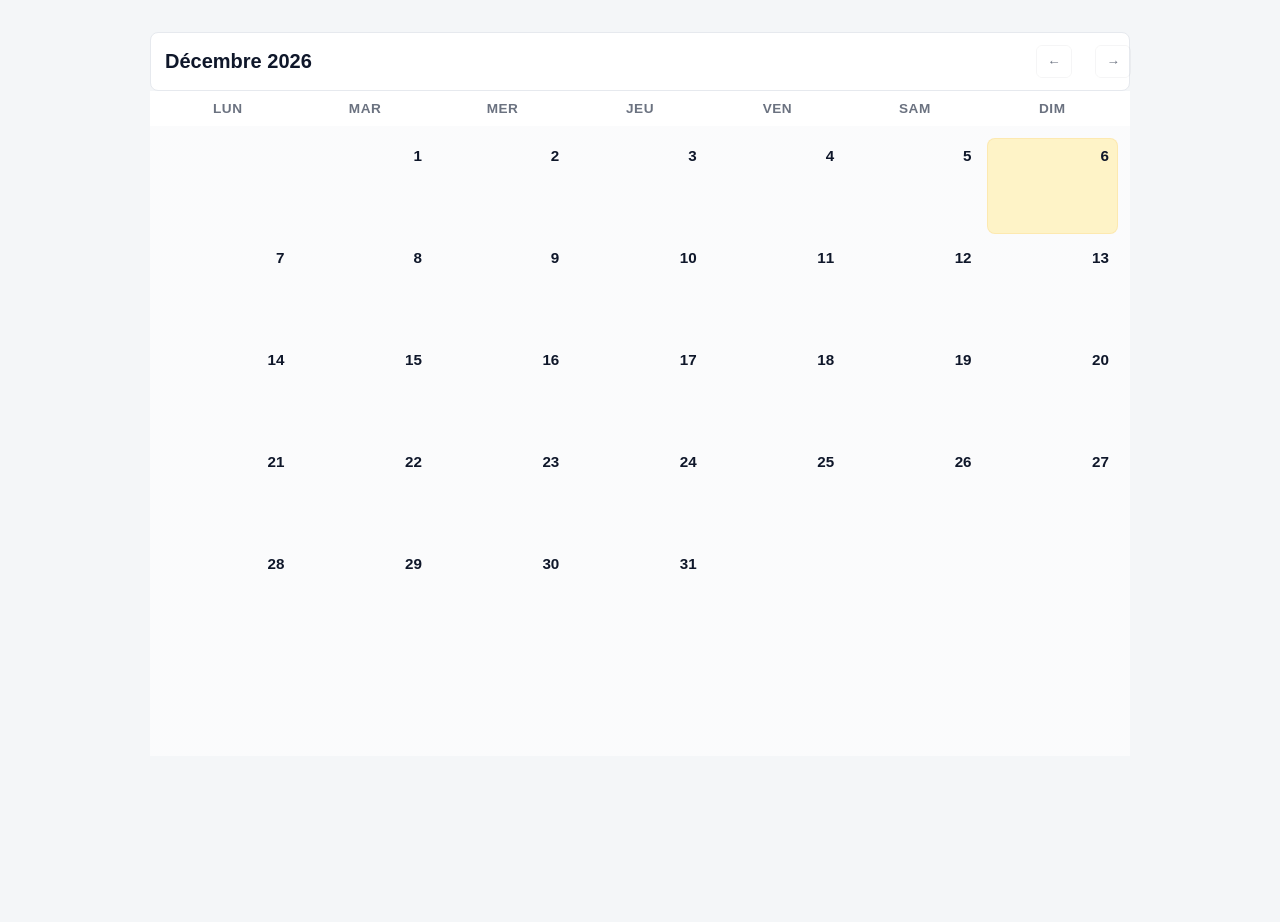
==== calendrier.html @ 0e0c36d6 "V0.0.0 mise au propre" ====
<!DOCTYPE html>
<html lang="fr">
<head>
    <meta charset="UTF-8">
    <meta name="viewport" content="width=device-width, initial-scale=1">
    <title>Calendrier</title>
    <link rel="stylesheet" href="./style/calendrier.css">
</head>
<body>
    <section id="cld">
        <section id="enteteCld">
            <h1 id="cldt"> Janvie</h1>
            <section id="avantEtapres">
                <button id="avant" class="cldBtn"> ← </button>
                <button id="apres" class="cldBtn" style="margin-left: 20%;">→ </button>
            </section>

        </section>

    <section id="joursSemaine">
        <div id="jour5">
        <div class="jourSemaine">Lun</div>
        <div class="jourSemaine">Mar</div>
        <div class="jourSemaine">Mer</div>
        <div class="jourSemaine">Jeu</div>
        <div class="jourSemaine">Ven</div>
        <div class="jourSemaine">Sam</div>
        <div class="jourSemaine">Dim</div>
        </div>

        <div id="semaine1">
            <div class="case"></div>
            <div class="case"></div>
            <div class="case"></div>
            <div class="case"></div>
            <div class="case"></div>
            <div class="case"></div>
            <div class="case"></div>
        </div>

        <div id="semaine2" class="semaine">
            <div class="case"></div>  
            <div class="case"></div>  
            <div class="case"></div>  
            <div class="case"></div>  
            <div class="case"></div>  
            <div class="case"></div>  
            <div class="case"></div>  
        </div>
        <div id="semaine3" class="semaine">
            <div class="case"></div>  
            <div class="case"></div>  
            <div class="case"></div>  
            <div class="case"></div>  
            <div class="case"></div>  
            <div class="case"></div>  
            <div class="case"></div>  
        </div>
        <div id="semaine4" class="semaine">
            <div class="case"></div>  
            <div class="case"></div>  
            <div class="case"></div>  
            <div class="case"></div>  
            <div class="case"></div>  
            <div class="case"></div>  
            <div class="case"></div>  
        </div>
        <div id="semaine5" class="semaine">
            <div class="case"></div>  
            <div class="case"></div>  
            <div class="case"></div>  
            <div class="case"></div>  
            <div class="case"></div>  
            <div class="case"></div>  
            <div class="case"></div>  
        </div>
        <div id="semaine6" class="semaine">
            <div class="case"></div>  
            <div class="case"></div>  
            <div class="case"></div>  
            <div class="case"></div>  
            <div class="case"></div>  
            <div class="case"></div>  
            <div class="case"></div>  
        </div>
        <script defer src="./js/calendrier.js"></script>
       

    </section>
</body>
</html>
---- style/calendrier.css ----
:root {
    --bg: #f4f6f8;
    --card: #ffffff;
    --muted: #6b7280;
    --accent: #2563eb;
    --accent-weak: #e6f0ff;
    --today: #fef3c7;
    --border: #e6e9ee;
    --radius: 8px;
    --shadow: 0 6px 18px rgba(16, 24, 40, 0.06);
}

html,
body {
    height: 100%;
    margin: 0;
    font-family: 'Segoe UI', Tahoma, Geneva, Verdana, sans-serif;
    background: var(--bg);
    color: #0f172a;
    -webkit-font-smoothing: antialiased;
    -moz-osx-font-smoothing: grayscale;
}

.calendar-wrap {
    max-width: 980px;
    margin: 28px auto;
    padding: 20px;
}

.calendar {
    background: linear-gradient(180deg, var(--card), var(--card));
    border-radius: var(--radius);
    box-shadow: var(--shadow);
    border: 1px solid var(--border);
    overflow: hidden;
}

.calendar-header {
    display: flex;
    align-items: center;
    justify-content: space-between;
    padding: 18px 20px;
    border-bottom: 1px solid var(--border);
}

.calendar-nav {
    display: flex;
    gap: 8px;
}

.calendar-nav button {
    background: transparent;
    border: 1px solid transparent;
    padding: 8px 10px;
    border-radius: 6px;
    cursor: pointer;
    color: var(--muted);
    font-weight: 600;
}

.calendar-nav button:hover {
    background: var(--accent-weak);
    color: var(--accent);
    border-color: rgba(37, 99, 235, 0.12);
}

.calendar-title {
    font-size: 1.15rem;
    font-weight: 700;
    color: #0f172a;
}

.calendar-controls {
    display: flex;
    gap: 12px;
    align-items: center;
}

.calendar-grid {
    display: grid;
    grid-template-rows: auto 1fr;
}

.weekdays {
    display: grid;
    grid-template-columns: repeat(7, 1fr);
    background: var(--card);
    padding: 10px 12px;
    gap: 6px;
}

.weekday {
    text-align: center;
    font-size: 0.85rem;
    color: var(--muted);
    font-weight: 600;
    text-transform: uppercase;
    letter-spacing: 0.04em;
}

.days {
    display: grid;
    grid-template-columns: repeat(7, 1fr);
    gap: 6px;
    padding: 12px;
    background: linear-gradient(180deg, rgba(255, 255, 255, 0.6), rgba(255, 255, 255, 0.6));
}

.day {
    background: transparent;
    min-height: 96px;
    border-radius: 8px;
    padding: 8px;
    box-sizing: border-box;
    cursor: default;
    display: flex;
    flex-direction: column;
    justify-content: flex-start;
    transition: background .15s ease, transform .06s ease;
    border: 1px solid transparent;
}

.day:hover {
    background: rgba(37, 99, 235, 0.03);
    transform: translateY(-2px);
}

.day .date {
    font-weight: 700;
    color: #0f172a;
}

.day .meta {
    margin-top: 6px;
    font-size: 0.85rem;
    color: var(--muted);
}

.day.other-month {
    color: var(--muted);
    opacity: 0.8;
}

.day.today {
    background: var(--today);
    border: 1px solid rgba(245, 158, 11, 0.12);
}

.day.selected {
    background: linear-gradient(90deg, rgba(37, 99, 235, 0.06), rgba(37, 99, 235, 0.04));
    border: 1px solid rgba(37, 99, 235, 0.16);
}

.event {
    display: inline-block;
    height: 8px;
    width: 8px;
    border-radius: 50%;
    margin-right: 6px;
}

.event-list {
    margin-top: auto;
    display: flex;
    gap: 6px;
    flex-wrap: wrap;
}

.legend {
    display: flex;
    gap: 12px;
    align-items: center;
    font-size: 0.9rem;
    color: var(--muted);
}


@media (max-width: 800px) {
    .calendar-wrap {
        padding: 12px
    }

    .day {
        min-height: 76px;
        padding: 6px
    }
}

@media (max-width: 520px) {
    .weekdays {
        font-size: 0.75rem;
        padding: 8px
    }

    .day {
        min-height: 64px;
        padding: 6px
    }

    .calendar-header {
        padding: 12px
    }

    .calendar-title {
        font-size: 1rem
    }
}


@media print {
    body {
        background: #fff
    }

    .calendar {
        box-shadow: none;
        border: 0
    }
}

.hidden {
    display: none !important
}

.sr-only {
    position: absolute;
    width: 1px;
    height: 1px;
    padding: 0;
    margin: -1px;
    overflow: hidden;
    clip: rect(0, 0, 0, 0);
    white-space: nowrap;
    border: 0
}


#cld {
    max-width: 980px;
    margin: 22px auto;
    padding: 10px;
}

#enteteCld {
    display: flex;
    align-items: center;
    justify-content: space-between;
    gap: 12px;
    padding: 12px 14px;
    background: var(--card);
    border-radius: var(--radius);
    border: 1px solid var(--border);
}

#cldt {
    margin: 0;
    font-size: 1.25rem;
    font-weight: 700;
    color: #0f172a;
}

#avantEtapres {
    display: flex;
    align-items: center;
    gap: 8px;
}

.cldBtn {
    background: transparent;
    border: 1px solid rgba(15, 23, 42, 0.04);
    padding: 8px 10px;
    border-radius: 6px;
    cursor: pointer;
    color: var(--muted);
    font-weight: 600;
}

.cldBtn:hover {
    background: var(--accent-weak);
    color: var(--accent);
}

#jour5 {
    display: grid;
    grid-template-columns: repeat(7, 1fr);
    gap: 6px;
    margin-top: 12px;
}

.jourSemaine {
    text-align: center;
    font-weight: 600;
    text-transform: uppercase;
    color: var(--muted);
    padding: 10px 6px;
    background: var(--card);
    border-radius: 6px;
}


.semaine {
    display: grid;
    grid-template-columns: repeat(7, 1fr);
    gap: 6px;
    margin-top: 8px;
}

.case {
    min-height: 96px;
    background: transparent;
    border-radius: 8px;
    padding: 8px;
    box-sizing: border-box;
    border: 1px solid transparent;
    display: flex;
    flex-direction: column;
    justify-content: flex-start;
    transition: background .15s ease, transform .06s ease;
}

.case:hover {
    background: rgba(37, 99, 235, 0.03);
    transform: translateY(-2px);
}

.case {
    position: relative;
}

.case .date {
    font-weight: 700;
    color: #0f172a;
    position: absolute;
    top: 8px;
    right: 8px;
    font-size: 0.95rem;
}


.reserveBtn {
    margin-top: 18px;
    align-self: flex-start;
    padding: 6px 8px;
    border-radius: 6px;
    background: transparent;
    border: 1px solid rgba(15, 23, 42, 0.06);
    color: var(--muted);
    cursor: pointer;
    font-weight: 600;
}

.reserveBtn:hover {
    background: var(--accent-weak);
    color: var(--accent)
}

.case.reserved {
    box-shadow: inset 0 0 0 2px rgba(37, 99, 235, 0.06);
    background: linear-gradient(90deg, rgba(37, 99, 235, 0.03), rgba(37, 99, 235, 0.01));
}


.case:hover {
    cursor: pointer
}


.resv-modal-overlay {
    position: fixed;
    inset: 0;
    background: rgba(2, 6, 23, 0.45);
    backdrop-filter: blur(2px)
}

.resv-modal {
    position: fixed;
    left: 50%;
    top: 50%;
    transform: translate(-50%, -50%);
    background: var(--card);
    padding: 18px;
    border-radius: 10px;
    box-shadow: var(--shadow);
    width: min(480px, 92%);
    z-index: 10001;
    border: 1px solid var(--border)
}

.resv-modal h3 {
    margin: 0 0 8px 0
}

.resv-modal label {
    display: block;
    margin-top: 8px;
    font-weight: 600
}

.resv-modal input {
    width: 100%;
    padding: 8px;
    border: 1px solid #e6e9ee;
    border-radius: 6px;
    margin-top: 6px
}

.btn-primary {
    background: var(--accent);
    color: #fff;
    border-radius: 6px;
    padding: 8px 12px;
    border: 0
}

.btn-ghost {
    background: transparent;
    border: 1px solid var(--border);
    padding: 8px 12px;
    border-radius: 6px
}


#resv-modal {
    position: fixed;
    inset: 0;
    display: flex;
    align-items: center;
    justify-content: center;
    z-index: 10000
}

.case.other-month {
    color: var(--muted);
    opacity: 0.85;
}

.case.today {
    background: var(--today);
    border: 1px solid rgba(245, 158, 11, 0.12);
}

.case.selected {
    background: linear-gradient(90deg, rgba(37, 99, 235, 0.06), rgba(37, 99, 235, 0.04));
    border: 1px solid rgba(37, 99, 235, 0.16);
}

@media (max-width: 800px) {
    .case {
        min-height: 76px;
    }

    #enteteCld {
        padding: 10px;
    }
}

@media (max-width: 520px) {
    .jourSemaine {
        font-size: 0.75rem;
        padding: 8px;
    }

    .case {
        min-height: 64px;
        padding: 6px;
    }

    #cldt {
        font-size: 1rem;
    }
}
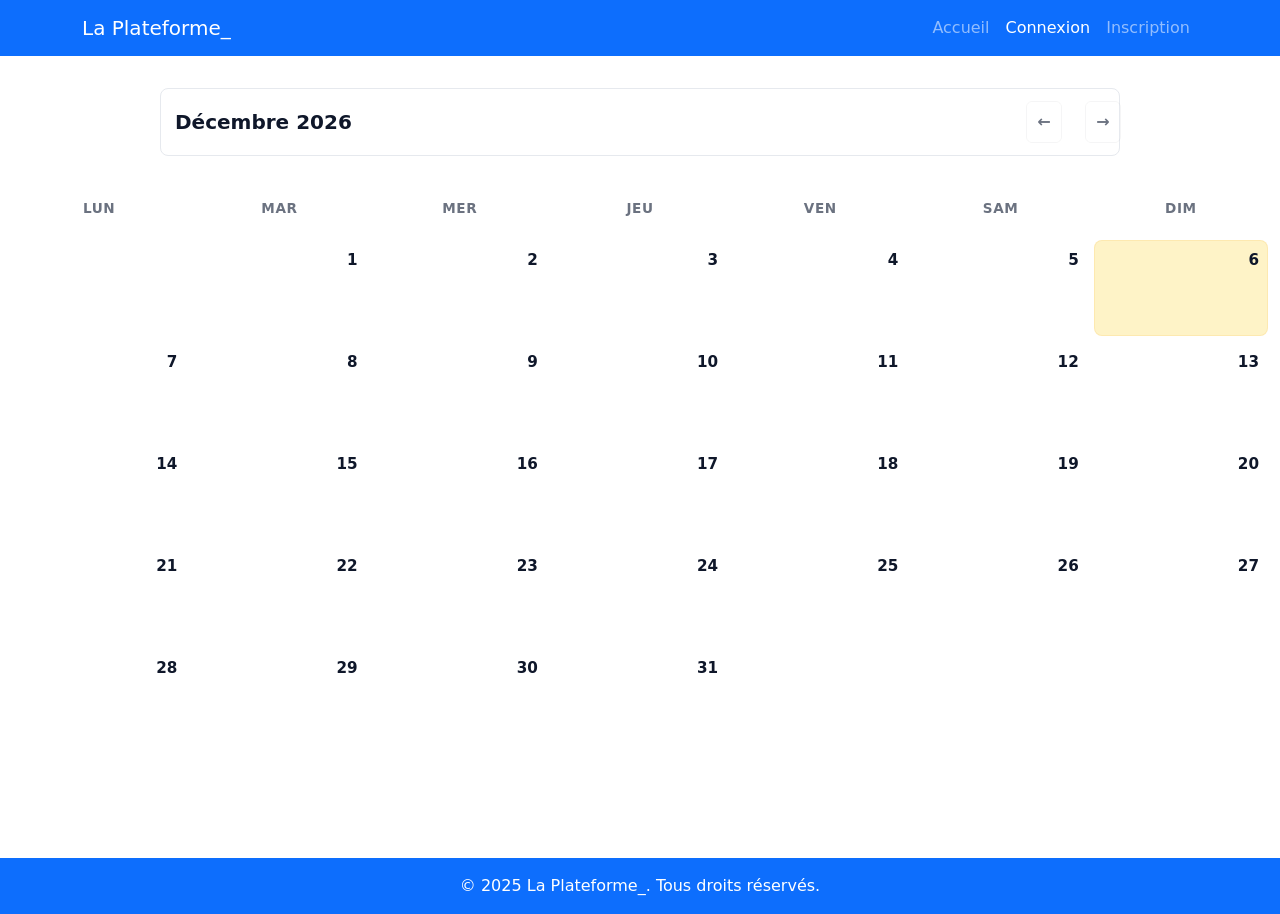
==== commit 2ee15327: "nav et footer" ====
--- a/calendrier.html
+++ b/calendrier.html
@@ -1,24 +1,71 @@
 <!DOCTYPE html>
 <html lang="fr">
-<head>
-    <meta charset="UTF-8">
-    <meta name="viewport" content="width=device-width, initial-scale=1">
+  <head>
+    <meta charset="UTF-8" />
+    <meta name="viewport" content="width=device-width, initial-scale=1" />
     <title>Calendrier</title>
-    <link rel="stylesheet" href="./style/calendrier.css">
-</head>
-<body>
+    <link rel="stylesheet" href="./style/calendrier.css" />
+    <script defer src="./js/calendrier.js"></script>
+    <link
+      href="https://cdn.jsdelivr.net/npm/bootstrap@5.3.2/dist/css/bootstrap.min.css"
+      rel="stylesheet"
+    />
+    <script defer src="./js/nav.js"></script>
+  </head>
+  <body>
+     <nav class="navbar navbar-expand-lg navbar-dark bg-primary">
+      <div class="container">
+        <a class="navbar-brand" href="#">La Plateforme_</a>
+        <button
+          class="navbar-toggler"
+          type="button"
+          data-bs-toggle="collapse"
+          data-bs-target="#navbarNav"
+        >
+          <span class="navbar-toggler-icon"></span>
+        </button>
+        <div class="collapse navbar-collapse" id="navbarNav">
+          <ul class="navbar-nav ms-auto">
+            <li class="nav-item">
+              <a class="nav-link" href="index.html">Accueil</a>
+            </li>
+            <li class="nav-item disconnected">
+              <a class="nav-link active" href="connexion.html">Connexion</a>
+            </li>
+            <li class="nav-item connected">
+              <a class="nav-link active" href="index.html?disconnect=true"
+                >Deconnexion</a
+              >
+            </li>
+            <li class="nav-item disconnected">
+              <a class="nav-link" href="inscription.html">Inscription</a>
+            </li>
+            <li class="nav-item connected">
+              <a class="nav-link" href="calendrier.html">Calendrier</a>
+            </li>
+            <li class="nav-item admined">
+              <a class="nav-link" href="roles.html">Administration</a>
+            </li>
+            <li class="nav-item admined">
+              <a class="nav-link" href="requests.html">Validation</a>
+            </li>
+          </ul>
+        </div>
+      </div>
+    </nav>
+
     <section id="cld">
-        <section id="enteteCld">
-            <h1 id="cldt"> Janvie</h1>
-            <section id="avantEtapres">
-                <button id="avant" class="cldBtn"> ← </button>
-                <button id="apres" class="cldBtn" style="margin-left: 20%;">→ </button>
-            </section>
-
+      <section id="enteteCld">
+        <h1 id="cldt">Janvier</h1>
+        <section id="avantEtapres">
+          <button id="avant" class="cldBtn">←</button>
+          <button id="apres" class="cldBtn" style="margin-left: 20%">→</button>
         </section>
+      </section>
+    </section>
 
     <section id="joursSemaine">
-        <div id="jour5">
+      <div id="jour5">
         <div class="jourSemaine">Lun</div>
         <div class="jourSemaine">Mar</div>
         <div class="jourSemaine">Mer</div>
@@ -26,66 +73,68 @@
         <div class="jourSemaine">Ven</div>
         <div class="jourSemaine">Sam</div>
         <div class="jourSemaine">Dim</div>
-        </div>
+      </div>
 
-        <div id="semaine1">
-            <div class="case"></div>
-            <div class="case"></div>
-            <div class="case"></div>
-            <div class="case"></div>
-            <div class="case"></div>
-            <div class="case"></div>
-            <div class="case"></div>
-        </div>
+      <div id="semaine1">
+        <div class="case"></div>
+        <div class="case"></div>
+        <div class="case"></div>
+        <div class="case"></div>
+        <div class="case"></div>
+        <div class="case"></div>
+        <div class="case"></div>
+      </div>
 
-        <div id="semaine2" class="semaine">
-            <div class="case"></div>  
-            <div class="case"></div>  
-            <div class="case"></div>  
-            <div class="case"></div>  
-            <div class="case"></div>  
-            <div class="case"></div>  
-            <div class="case"></div>  
-        </div>
-        <div id="semaine3" class="semaine">
-            <div class="case"></div>  
-            <div class="case"></div>  
-            <div class="case"></div>  
-            <div class="case"></div>  
-            <div class="case"></div>  
-            <div class="case"></div>  
-            <div class="case"></div>  
-        </div>
-        <div id="semaine4" class="semaine">
-            <div class="case"></div>  
-            <div class="case"></div>  
-            <div class="case"></div>  
-            <div class="case"></div>  
-            <div class="case"></div>  
-            <div class="case"></div>  
-            <div class="case"></div>  
-        </div>
-        <div id="semaine5" class="semaine">
-            <div class="case"></div>  
-            <div class="case"></div>  
-            <div class="case"></div>  
-            <div class="case"></div>  
-            <div class="case"></div>  
-            <div class="case"></div>  
-            <div class="case"></div>  
-        </div>
-        <div id="semaine6" class="semaine">
-            <div class="case"></div>  
-            <div class="case"></div>  
-            <div class="case"></div>  
-            <div class="case"></div>  
-            <div class="case"></div>  
-            <div class="case"></div>  
-            <div class="case"></div>  
-        </div>
-        <script defer src="./js/calendrier.js"></script>
-       
-
+      <div id="semaine2" class="semaine">
+        <div class="case"></div>
+        <div class="case"></div>
+        <div class="case"></div>
+        <div class="case"></div>
+        <div class="case"></div>
+        <div class="case"></div>
+        <div class="case"></div>
+      </div>
+      <div id="semaine3" class="semaine">
+        <div class="case"></div>
+        <div class="case"></div>
+        <div class="case"></div>
+        <div class="case"></div>
+        <div class="case"></div>
+        <div class="case"></div>
+        <div class="case"></div>
+      </div>
+      <div id="semaine4" class="semaine">
+        <div class="case"></div>
+        <div class="case"></div>
+        <div class="case"></div>
+        <div class="case"></div>
+        <div class="case"></div>
+        <div class="case"></div>
+        <div class="case"></div>
+      </div>
+      <div id="semaine5" class="semaine">
+        <div class="case"></div>
+        <div class="case"></div>
+        <div class="case"></div>
+        <div class="case"></div>
+        <div class="case"></div>
+        <div class="case"></div>
+        <div class="case"></div>
+      </div>
+      <div id="semaine6" class="semaine">
+        <div class="case"></div>
+        <div class="case"></div>
+        <div class="case"></div>
+        <div class="case"></div>
+        <div class="case"></div>
+        <div class="case"></div>
+        <div class="case"></div>
+      </div>
     </section>
-</body>
-</html>+     <footer class="bg-primary text-white text-center py-3 mt-auto">
+      &copy; 2025 La Plateforme_. Tous droits réservés.
+    </footer>
+    <script src="https://cdn.jsdelivr.net/npm/bootstrap@5.3.2/dist/js/bootstrap.bundle.min.js"></script>
+ 
+  </body>
+</html>
--- a/style/calendrier.css
+++ b/style/calendrier.css
@@ -1,471 +1,499 @@
 :root {
-    --bg: #f4f6f8;
-    --card: #ffffff;
-    --muted: #6b7280;
-    --accent: #2563eb;
-    --accent-weak: #e6f0ff;
-    --today: #fef3c7;
-    --border: #e6e9ee;
-    --radius: 8px;
-    --shadow: 0 6px 18px rgba(16, 24, 40, 0.06);
-}
-
+  --bg: #f4f6f8;
+  --card: #ffffff;
+  --muted: #6b7280;
+  --accent: #2563eb;
+  --accent-weak: #e6f0ff;
+  --today: #fef3c7;
+  --border: #e6e9ee;
+  --radius: 8px;
+  --shadow: 0 6px 18px rgba(16, 24, 40, 0.06);
+}
+.case {
+  cursor: pointer;
+}
+.reserved {
+  cursor: initial !important;
+}
 html,
 body {
-    height: 100%;
-    margin: 0;
-    font-family: 'Segoe UI', Tahoma, Geneva, Verdana, sans-serif;
-    background: var(--bg);
-    color: #0f172a;
-    -webkit-font-smoothing: antialiased;
-    -moz-osx-font-smoothing: grayscale;
+  height: 100%;
+  margin: 0;
+  font-family: "Segoe UI", Tahoma, Geneva, Verdana, sans-serif;
+  background: var(--bg);
+  color: #0f172a;
+  -webkit-font-smoothing: antialiased;
+  -moz-osx-font-smoothing: grayscale;
 }
 
 .calendar-wrap {
-    max-width: 980px;
-    margin: 28px auto;
-    padding: 20px;
+  max-width: 980px;
+  margin: 28px auto;
+  padding: 20px;
 }
 
 .calendar {
-    background: linear-gradient(180deg, var(--card), var(--card));
-    border-radius: var(--radius);
-    box-shadow: var(--shadow);
-    border: 1px solid var(--border);
-    overflow: hidden;
+  background: linear-gradient(180deg, var(--card), var(--card));
+  border-radius: var(--radius);
+  box-shadow: var(--shadow);
+  border: 1px solid var(--border);
+  overflow: hidden;
 }
 
 .calendar-header {
-    display: flex;
-    align-items: center;
-    justify-content: space-between;
-    padding: 18px 20px;
-    border-bottom: 1px solid var(--border);
+  display: flex;
+  align-items: center;
+  justify-content: space-between;
+  padding: 18px 20px;
+  border-bottom: 1px solid var(--border);
 }
 
 .calendar-nav {
-    display: flex;
-    gap: 8px;
+  display: flex;
+  gap: 8px;
 }
 
 .calendar-nav button {
-    background: transparent;
-    border: 1px solid transparent;
-    padding: 8px 10px;
-    border-radius: 6px;
-    cursor: pointer;
-    color: var(--muted);
-    font-weight: 600;
+  background: transparent;
+  border: 1px solid transparent;
+  padding: 8px 10px;
+  border-radius: 6px;
+  cursor: pointer;
+  color: var(--muted);
+  font-weight: 600;
 }
 
 .calendar-nav button:hover {
-    background: var(--accent-weak);
-    color: var(--accent);
-    border-color: rgba(37, 99, 235, 0.12);
+  background: var(--accent-weak);
+  color: var(--accent);
+  border-color: rgba(37, 99, 235, 0.12);
 }
 
 .calendar-title {
-    font-size: 1.15rem;
-    font-weight: 700;
-    color: #0f172a;
+  font-size: 1.15rem;
+  font-weight: 700;
+  color: #0f172a;
 }
 
 .calendar-controls {
-    display: flex;
-    gap: 12px;
-    align-items: center;
+  display: flex;
+  gap: 12px;
+  align-items: center;
 }
 
 .calendar-grid {
-    display: grid;
-    grid-template-rows: auto 1fr;
+  display: grid;
+  grid-template-rows: auto 1fr;
 }
 
 .weekdays {
-    display: grid;
-    grid-template-columns: repeat(7, 1fr);
-    background: var(--card);
-    padding: 10px 12px;
-    gap: 6px;
+  display: grid;
+  grid-template-columns: repeat(7, 1fr);
+  background: var(--card);
+  padding: 10px 12px;
+  gap: 6px;
 }
 
 .weekday {
-    text-align: center;
-    font-size: 0.85rem;
-    color: var(--muted);
-    font-weight: 600;
-    text-transform: uppercase;
-    letter-spacing: 0.04em;
+  text-align: center;
+  font-size: 0.85rem;
+  color: var(--muted);
+  font-weight: 600;
+  text-transform: uppercase;
+  letter-spacing: 0.04em;
 }
 
 .days {
-    display: grid;
-    grid-template-columns: repeat(7, 1fr);
-    gap: 6px;
+  display: grid;
+  grid-template-columns: repeat(7, 1fr);
+  gap: 6px;
+  padding: 12px;
+  background: linear-gradient(
+    180deg,
+    rgba(255, 255, 255, 0.6),
+    rgba(255, 255, 255, 0.6)
+  );
+}
+
+.day {
+  background: transparent;
+  min-height: 96px;
+  border-radius: 8px;
+  padding: 8px;
+  box-sizing: border-box;
+  cursor: default;
+  display: flex;
+  flex-direction: column;
+  justify-content: flex-start;
+  transition: background 0.15s ease, transform 0.06s ease;
+  border: 1px solid transparent;
+}
+
+.day:hover {
+  background: rgba(37, 99, 235, 0.03);
+  transform: translateY(-2px);
+}
+
+.day .date {
+  font-weight: 700;
+  color: #0f172a;
+}
+
+.day .meta {
+  margin-top: 6px;
+  font-size: 0.85rem;
+  color: var(--muted);
+}
+
+.day.other-month {
+  color: var(--muted);
+  opacity: 0.8;
+}
+
+.day.today {
+  background: var(--today);
+  border: 1px solid rgba(245, 158, 11, 0.12);
+}
+
+.day.selected {
+  background: linear-gradient(
+    90deg,
+    rgba(37, 99, 235, 0.06),
+    rgba(37, 99, 235, 0.04)
+  );
+  border: 1px solid rgba(37, 99, 235, 0.16);
+}
+
+.event {
+  display: inline-block;
+  height: 8px;
+  width: 8px;
+  border-radius: 50%;
+  margin-right: 6px;
+}
+
+.event-list {
+  margin-top: auto;
+  display: flex;
+  gap: 6px;
+  flex-wrap: wrap;
+}
+
+.legend {
+  display: flex;
+  gap: 12px;
+  align-items: center;
+  font-size: 0.9rem;
+  color: var(--muted);
+}
+
+@media (max-width: 800px) {
+  .calendar-wrap {
     padding: 12px;
-    background: linear-gradient(180deg, rgba(255, 255, 255, 0.6), rgba(255, 255, 255, 0.6));
-}
-
-.day {
-    background: transparent;
-    min-height: 96px;
-    border-radius: 8px;
+  }
+
+  .day {
+    min-height: 76px;
+    padding: 6px;
+  }
+}
+
+@media (max-width: 520px) {
+  .weekdays {
+    font-size: 0.75rem;
     padding: 8px;
-    box-sizing: border-box;
-    cursor: default;
-    display: flex;
-    flex-direction: column;
-    justify-content: flex-start;
-    transition: background .15s ease, transform .06s ease;
-    border: 1px solid transparent;
-}
-
-.day:hover {
-    background: rgba(37, 99, 235, 0.03);
-    transform: translateY(-2px);
-}
-
-.day .date {
-    font-weight: 700;
-    color: #0f172a;
-}
-
-.day .meta {
-    margin-top: 6px;
-    font-size: 0.85rem;
-    color: var(--muted);
-}
-
-.day.other-month {
-    color: var(--muted);
-    opacity: 0.8;
-}
-
-.day.today {
-    background: var(--today);
-    border: 1px solid rgba(245, 158, 11, 0.12);
-}
-
-.day.selected {
-    background: linear-gradient(90deg, rgba(37, 99, 235, 0.06), rgba(37, 99, 235, 0.04));
-    border: 1px solid rgba(37, 99, 235, 0.16);
-}
-
-.event {
-    display: inline-block;
-    height: 8px;
-    width: 8px;
-    border-radius: 50%;
-    margin-right: 6px;
-}
-
-.event-list {
-    margin-top: auto;
-    display: flex;
-    gap: 6px;
-    flex-wrap: wrap;
-}
-
-.legend {
-    display: flex;
-    gap: 12px;
-    align-items: center;
-    font-size: 0.9rem;
-    color: var(--muted);
-}
-
+  }
+
+  .day {
+    min-height: 64px;
+    padding: 6px;
+  }
+
+  .calendar-header {
+    padding: 12px;
+  }
+
+  .calendar-title {
+    font-size: 1rem;
+  }
+}
+
+@media print {
+  body {
+    background: #fff;
+  }
+
+  .calendar {
+    box-shadow: none;
+    border: 0;
+  }
+}
+
+.hidden {
+  display: none !important;
+}
+
+.sr-only {
+  position: absolute;
+  width: 1px;
+  height: 1px;
+  padding: 0;
+  margin: -1px;
+  overflow: hidden;
+  clip: rect(0, 0, 0, 0);
+  white-space: nowrap;
+  border: 0;
+}
+
+#cld {
+  max-width: 980px;
+  margin: 22px auto;
+  padding: 10px;
+}
+
+#enteteCld {
+  display: flex;
+  align-items: center;
+  justify-content: space-between;
+  gap: 12px;
+  padding: 12px 14px;
+  background: var(--card);
+  border-radius: var(--radius);
+  border: 1px solid var(--border);
+}
+
+#cldt {
+  margin: 0;
+  font-size: 1.25rem;
+  font-weight: 700;
+  color: #0f172a;
+}
+
+#avantEtapres {
+  display: flex;
+  align-items: center;
+  gap: 8px;
+}
+
+.cldBtn {
+  background: transparent;
+  border: 1px solid rgba(15, 23, 42, 0.04);
+  padding: 8px 10px;
+  border-radius: 6px;
+  cursor: pointer;
+  color: var(--muted);
+  font-weight: 600;
+}
+
+.cldBtn:hover {
+  background: var(--accent-weak);
+  color: var(--accent);
+}
+
+#jour5 {
+  display: grid;
+  grid-template-columns: repeat(7, 1fr);
+  gap: 6px;
+  margin-top: 12px;
+}
+
+.jourSemaine {
+  text-align: center;
+  font-weight: 600;
+  text-transform: uppercase;
+  color: var(--muted);
+  padding: 10px 6px;
+  background: var(--card);
+  border-radius: 6px;
+}
+
+.semaine {
+  display: grid;
+  grid-template-columns: repeat(7, 1fr);
+  gap: 6px;
+  margin-top: 8px;
+}
+
+.case {
+  min-height: 96px;
+  background: transparent;
+  border-radius: 8px;
+  padding: 8px;
+  box-sizing: border-box;
+  border: 1px solid transparent;
+  display: flex;
+  flex-direction: column;
+  justify-content: flex-start;
+  transition: background 0.15s ease, transform 0.06s ease;
+}
+
+.case:hover {
+  background: rgba(37, 99, 235, 0.03);
+  transform: translateY(-2px);
+}
+
+.case {
+  position: relative;
+}
+
+.case .date {
+  font-weight: 700;
+  color: #0f172a;
+  position: absolute;
+  top: 8px;
+  right: 8px;
+  font-size: 0.95rem;
+}
+
+.reserveBtn {
+  margin-top: 18px;
+  align-self: flex-start;
+  padding: 6px 8px;
+  border-radius: 6px;
+  background: transparent;
+  border: 1px solid rgba(15, 23, 42, 0.06);
+  color: var(--muted);
+  cursor: pointer;
+  font-weight: 600;
+}
+
+.reserveBtn:hover {
+  background: var(--accent-weak);
+  color: var(--accent);
+}
+
+.case.reserved {
+  box-shadow: inset 0 0 0 2px rgba(37, 99, 235, 0.06);
+  background: linear-gradient(
+    90deg,
+    rgba(37, 99, 235, 0.03),
+    rgba(37, 99, 235, 0.01)
+  );
+}
+
+.refused {
+  background: linear-gradient(
+    90deg,
+    rgba(235, 37, 37, 0.03),
+    rgba(235, 37, 37, 0.01)
+  ) !important;
+}
+.accepted {
+  background: linear-gradient(
+    90deg,
+    rgba(37, 235, 37, 0.03),
+    rgba(37, 235, 37, 0.01)
+  ) !important;
+}
+
+.case:hover {
+  cursor: pointer;
+}
+
+.resv-modal-overlay {
+  position: fixed;
+  inset: 0;
+  background: rgba(2, 6, 23, 0.45);
+  backdrop-filter: blur(2px);
+}
+
+.resv-modal {
+  position: fixed;
+  left: 50%;
+  top: 50%;
+  transform: translate(-50%, -50%);
+  background: var(--card);
+  padding: 18px;
+  border-radius: 10px;
+  box-shadow: var(--shadow);
+  width: min(480px, 92%);
+  z-index: 10001;
+  border: 1px solid var(--border);
+}
+
+.resv-modal h3 {
+  margin: 0 0 8px 0;
+}
+
+.resv-modal label {
+  display: block;
+  margin-top: 8px;
+  font-weight: 600;
+}
+
+.resv-modal input {
+  width: 100%;
+  padding: 8px;
+  border: 1px solid #e6e9ee;
+  border-radius: 6px;
+  margin-top: 6px;
+}
+
+.btn-primary {
+  background: var(--accent);
+  color: #fff;
+  border-radius: 6px;
+  padding: 8px 12px;
+  border: 0;
+}
+
+.btn-ghost {
+  background: transparent;
+  border: 1px solid var(--border);
+  padding: 8px 12px;
+  border-radius: 6px;
+}
+
+#resv-modal {
+  position: fixed;
+  inset: 0;
+  display: flex;
+  align-items: center;
+  justify-content: center;
+  z-index: 10000;
+}
+
+.case.other-month {
+  color: var(--muted);
+  opacity: 0.85;
+}
+
+.case.today {
+  background: var(--today);
+  border: 1px solid rgba(245, 158, 11, 0.12);
+}
+
+.case.selected {
+  background: linear-gradient(
+    90deg,
+    rgba(37, 99, 235, 0.06),
+    rgba(37, 99, 235, 0.04)
+  );
+  border: 1px solid rgba(37, 99, 235, 0.16);
+}
 
 @media (max-width: 800px) {
-    .calendar-wrap {
-        padding: 12px
-    }
-
-    .day {
-        min-height: 76px;
-        padding: 6px
-    }
+  .case {
+    min-height: 76px;
+  }
+
+  #enteteCld {
+    padding: 10px;
+  }
 }
 
 @media (max-width: 520px) {
-    .weekdays {
-        font-size: 0.75rem;
-        padding: 8px
-    }
-
-    .day {
-        min-height: 64px;
-        padding: 6px
-    }
-
-    .calendar-header {
-        padding: 12px
-    }
-
-    .calendar-title {
-        font-size: 1rem
-    }
-}
-
-
-@media print {
-    body {
-        background: #fff
-    }
-
-    .calendar {
-        box-shadow: none;
-        border: 0
-    }
-}
-
-.hidden {
-    display: none !important
-}
-
-.sr-only {
-    position: absolute;
-    width: 1px;
-    height: 1px;
-    padding: 0;
-    margin: -1px;
-    overflow: hidden;
-    clip: rect(0, 0, 0, 0);
-    white-space: nowrap;
-    border: 0
-}
-
-
-#cld {
-    max-width: 980px;
-    margin: 22px auto;
-    padding: 10px;
-}
-
-#enteteCld {
-    display: flex;
-    align-items: center;
-    justify-content: space-between;
-    gap: 12px;
-    padding: 12px 14px;
-    background: var(--card);
-    border-radius: var(--radius);
-    border: 1px solid var(--border);
-}
-
-#cldt {
-    margin: 0;
-    font-size: 1.25rem;
-    font-weight: 700;
-    color: #0f172a;
-}
-
-#avantEtapres {
-    display: flex;
-    align-items: center;
-    gap: 8px;
-}
-
-.cldBtn {
-    background: transparent;
-    border: 1px solid rgba(15, 23, 42, 0.04);
-    padding: 8px 10px;
-    border-radius: 6px;
-    cursor: pointer;
-    color: var(--muted);
-    font-weight: 600;
-}
-
-.cldBtn:hover {
-    background: var(--accent-weak);
-    color: var(--accent);
-}
-
-#jour5 {
-    display: grid;
-    grid-template-columns: repeat(7, 1fr);
-    gap: 6px;
-    margin-top: 12px;
-}
-
-.jourSemaine {
-    text-align: center;
-    font-weight: 600;
-    text-transform: uppercase;
-    color: var(--muted);
-    padding: 10px 6px;
-    background: var(--card);
-    border-radius: 6px;
-}
-
-
-.semaine {
-    display: grid;
-    grid-template-columns: repeat(7, 1fr);
-    gap: 6px;
-    margin-top: 8px;
-}
-
-.case {
-    min-height: 96px;
-    background: transparent;
-    border-radius: 8px;
+  .jourSemaine {
+    font-size: 0.75rem;
     padding: 8px;
-    box-sizing: border-box;
-    border: 1px solid transparent;
-    display: flex;
-    flex-direction: column;
-    justify-content: flex-start;
-    transition: background .15s ease, transform .06s ease;
-}
-
-.case:hover {
-    background: rgba(37, 99, 235, 0.03);
-    transform: translateY(-2px);
-}
-
-.case {
-    position: relative;
-}
-
-.case .date {
-    font-weight: 700;
-    color: #0f172a;
-    position: absolute;
-    top: 8px;
-    right: 8px;
-    font-size: 0.95rem;
-}
-
-
-.reserveBtn {
-    margin-top: 18px;
-    align-self: flex-start;
-    padding: 6px 8px;
-    border-radius: 6px;
-    background: transparent;
-    border: 1px solid rgba(15, 23, 42, 0.06);
-    color: var(--muted);
-    cursor: pointer;
-    font-weight: 600;
-}
-
-.reserveBtn:hover {
-    background: var(--accent-weak);
-    color: var(--accent)
-}
-
-.case.reserved {
-    box-shadow: inset 0 0 0 2px rgba(37, 99, 235, 0.06);
-    background: linear-gradient(90deg, rgba(37, 99, 235, 0.03), rgba(37, 99, 235, 0.01));
-}
-
-
-.case:hover {
-    cursor: pointer
-}
-
-
-.resv-modal-overlay {
-    position: fixed;
-    inset: 0;
-    background: rgba(2, 6, 23, 0.45);
-    backdrop-filter: blur(2px)
-}
-
-.resv-modal {
-    position: fixed;
-    left: 50%;
-    top: 50%;
-    transform: translate(-50%, -50%);
-    background: var(--card);
-    padding: 18px;
-    border-radius: 10px;
-    box-shadow: var(--shadow);
-    width: min(480px, 92%);
-    z-index: 10001;
-    border: 1px solid var(--border)
-}
-
-.resv-modal h3 {
-    margin: 0 0 8px 0
-}
-
-.resv-modal label {
-    display: block;
-    margin-top: 8px;
-    font-weight: 600
-}
-
-.resv-modal input {
-    width: 100%;
-    padding: 8px;
-    border: 1px solid #e6e9ee;
-    border-radius: 6px;
-    margin-top: 6px
-}
-
-.btn-primary {
-    background: var(--accent);
-    color: #fff;
-    border-radius: 6px;
-    padding: 8px 12px;
-    border: 0
-}
-
-.btn-ghost {
-    background: transparent;
-    border: 1px solid var(--border);
-    padding: 8px 12px;
-    border-radius: 6px
-}
-
-
-#resv-modal {
-    position: fixed;
-    inset: 0;
-    display: flex;
-    align-items: center;
-    justify-content: center;
-    z-index: 10000
-}
-
-.case.other-month {
-    color: var(--muted);
-    opacity: 0.85;
-}
-
-.case.today {
-    background: var(--today);
-    border: 1px solid rgba(245, 158, 11, 0.12);
-}
-
-.case.selected {
-    background: linear-gradient(90deg, rgba(37, 99, 235, 0.06), rgba(37, 99, 235, 0.04));
-    border: 1px solid rgba(37, 99, 235, 0.16);
-}
-
-@media (max-width: 800px) {
-    .case {
-        min-height: 76px;
-    }
-
-    #enteteCld {
-        padding: 10px;
-    }
-}
-
-@media (max-width: 520px) {
-    .jourSemaine {
-        font-size: 0.75rem;
-        padding: 8px;
-    }
-
-    .case {
-        min-height: 64px;
-        padding: 6px;
-    }
-
-    #cldt {
-        font-size: 1rem;
-    }
-}+  }
+
+  .case {
+    min-height: 64px;
+    padding: 6px;
+  }
+
+  #cldt {
+    font-size: 1rem;
+  }
+}
